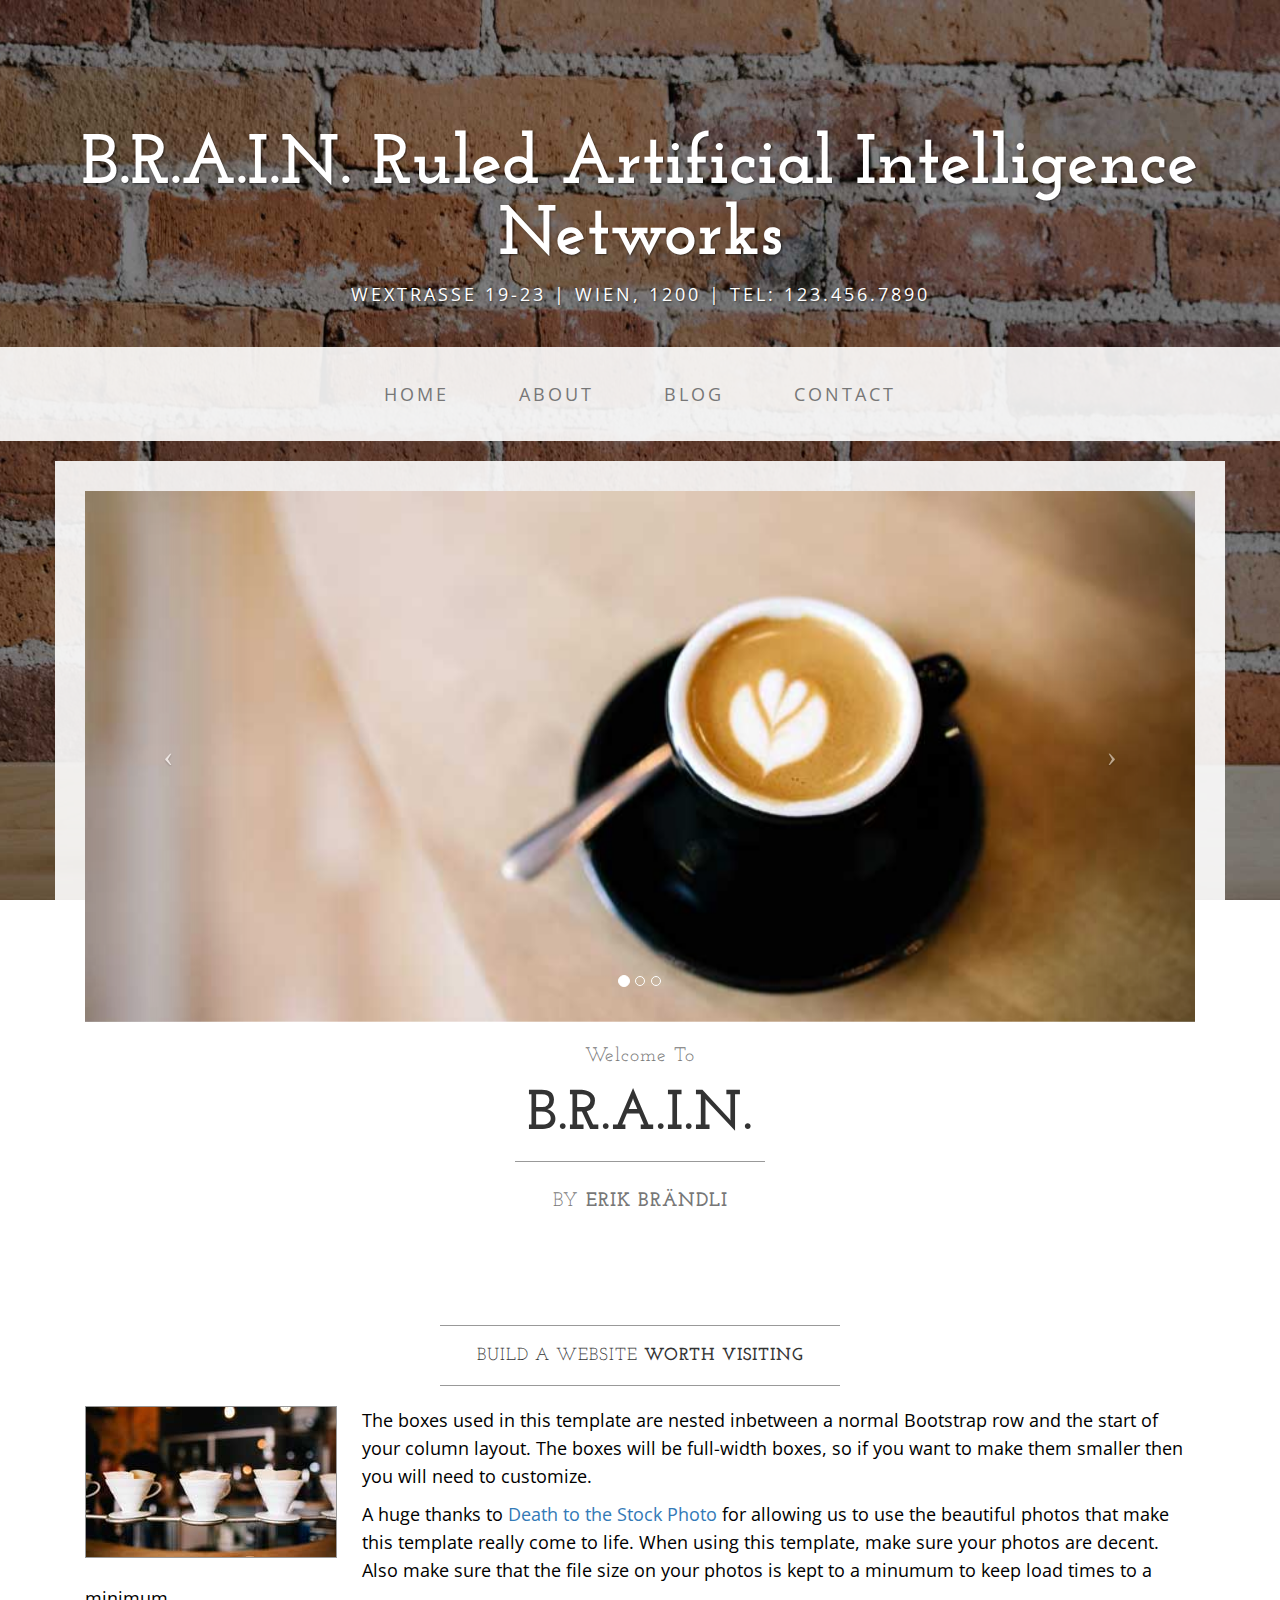
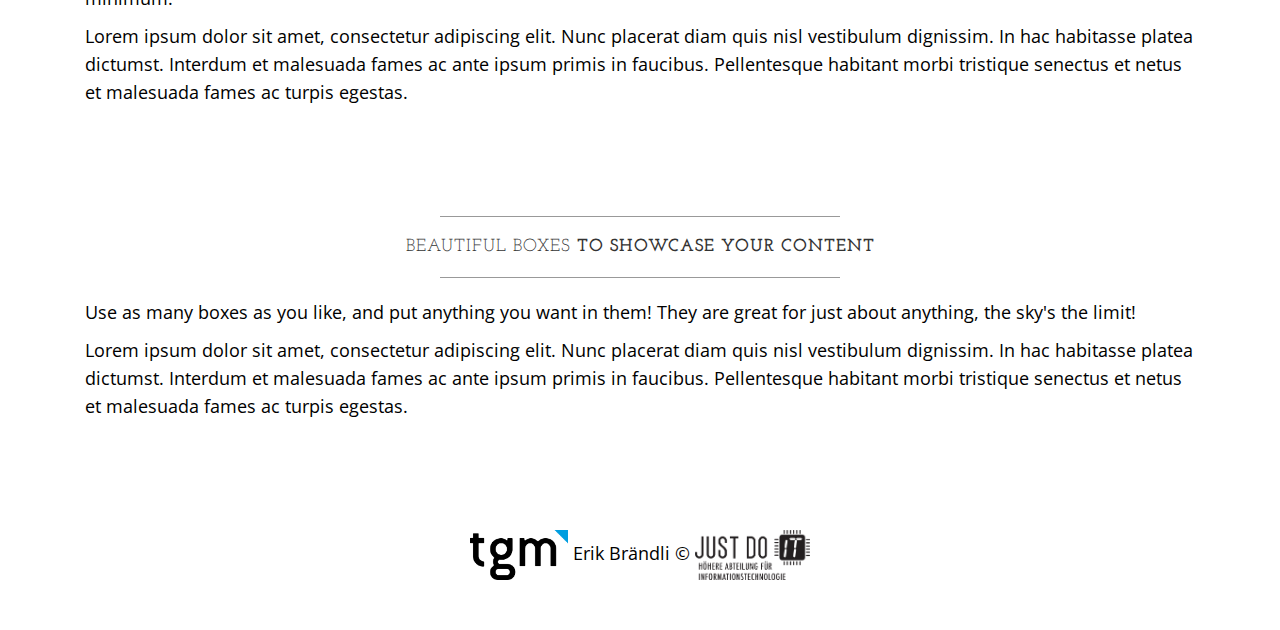
==== internal/index.html @ 15cf5ee0 "Added Tgm logos" ====
<!DOCTYPE html>
<html lang="en">

<head>

    <meta charset="utf-8">
    <meta http-equiv="X-UA-Compatible" content="IE=edge">
    <meta name="viewport" content="width=device-width, initial-scale=1">
    <meta name="description" content="">
    <meta name="author" content="">

    <title>B.R.A.I.N TGM</title>

    <!-- Bootstrap Core CSS -->
    <link href="css/bootstrap.min.css" rel="stylesheet">

    <!-- Custom CSS -->
    <link href="css/business-casual.css" rel="stylesheet">

    <!-- Fonts -->
    <link href="http://fonts.googleapis.com/css?family=Open+Sans:300italic,400italic,600italic,700italic,800italic,400,300,600,700,800" rel="stylesheet" type="text/css">
    <link href="http://fonts.googleapis.com/css?family=Josefin+Slab:100,300,400,600,700,100italic,300italic,400italic,600italic,700italic" rel="stylesheet" type="text/css">

    <!-- HTML5 Shim and Respond.js IE8 support of HTML5 elements and media queries -->
    <!-- WARNING: Respond.js doesn't work if you view the page via file:// -->
    <!--[if lt IE 9]>
    <script src="https://oss.maxcdn.com/libs/html5shiv/3.7.0/html5shiv.js"></script>
    <script src="https://oss.maxcdn.com/libs/respond.js/1.4.2/respond.min.js"></script>
    <![endif]-->

    <script>
        $(function(){
            $("#headerContent").load("header.html");
        });
    </script>

</head>

<body>

<div class="brand">B.R.A.I.N. Ruled Artificial Intelligence Networks</div>
<div class="address-bar">Wextrasse 19-23 | Wien, 1200 | Tel: 123.456.7890</div>

<!-- Navigation -->
<nav class="navbar navbar-default" role="navigation">

    <div id="headerContent"></div>
    <div class="container">
        <!-- Brand and toggle get grouped for better mobile display -->
        <div class="navbar-header">
            <button type="button" class="navbar-toggle" data-toggle="collapse" data-target="#bs-example-navbar-collapse-1">
                <span class="sr-only">Toggle navigation</span>
                <span class="icon-bar"></span>
                <span class="icon-bar"></span>
                <span class="icon-bar"></span>
            </button>
            <!-- navbar-brand is hidden on larger screens, but visible when the menu is collapsed -->
            <a class="navbar-brand" href="index.html">Business Casual</a>
        </div>
        <!-- Collect the nav links, forms, and other content for toggling -->
        <div class="collapse navbar-collapse" id="bs-example-navbar-collapse-1">
            <ul class="nav navbar-nav">
                <li>
                    <a href="index.html">Home</a>
                </li>
                <li>
                    <a href="about.html">About</a>
                </li>
                <li>
                    <a href="blog.html">Blog</a>
                </li>
                <li>
                    <a href="contact.html">Contact</a>
                </li>
            </ul>
        </div>
        <!-- /.navbar-collapse -->
    </div>
    <!-- /.container -->
</nav>

<div class="container">

    <div class="row">
        <div class="box">
            <div class="col-lg-12 text-center">
                <div id="carousel-example-generic" class="carousel slide">
                    <!-- Indicators -->
                    <ol class="carousel-indicators hidden-xs">
                        <li data-target="#carousel-example-generic" data-slide-to="0" class="active"></li>
                        <li data-target="#carousel-example-generic" data-slide-to="1"></li>
                        <li data-target="#carousel-example-generic" data-slide-to="2"></li>
                    </ol>

                    <!-- Wrapper for slides -->
                    <div class="carousel-inner">
                        <div class="item active">
                            <img class="img-responsive img-full" src="img/slide-1.jpg" alt="">
                        </div>
                        <div class="item">
                            <img class="img-responsive img-full" src="img/slide-2.jpg" alt="">
                        </div>
                        <div class="item">
                            <img class="img-responsive img-full" src="img/slide-3.jpg" alt="">
                        </div>
                    </div>

                    <!-- Controls -->
                    <a class="left carousel-control" href="#carousel-example-generic" data-slide="prev">
                        <span class="icon-prev"></span>
                    </a>
                    <a class="right carousel-control" href="#carousel-example-generic" data-slide="next">
                        <span class="icon-next"></span>
                    </a>
                </div>
                <h2 class="brand-before">
                    <small>Welcome to</small>
                </h2>
                <h1 class="brand-name">B.R.A.I.N.</h1>
                <hr class="tagline-divider">
                <h2>
                    <small>By
                        <strong>Erik Brändli</strong>
                    </small>
                </h2>
            </div>
        </div>
    </div>

    <div class="row">
        <div class="box">
            <div class="col-lg-12">
                <hr>
                <h2 class="intro-text text-center">Build a website
                    <strong>worth visiting</strong>
                </h2>
                <hr>
                <img class="img-responsive img-border img-left" src="img/intro-pic.jpg" alt="">
                <hr class="visible-xs">
                <p>The boxes used in this template are nested inbetween a normal Bootstrap row and the start of your column layout. The boxes will be full-width boxes, so if you want to make them smaller then you will need to customize.</p>
                <p>A huge thanks to <a href="http://join.deathtothestockphoto.com/" target="_blank">Death to the Stock Photo</a> for allowing us to use the beautiful photos that make this template really come to life. When using this template, make sure your photos are decent. Also make sure that the file size on your photos is kept to a minumum to keep load times to a minimum.</p>
                <p>Lorem ipsum dolor sit amet, consectetur adipiscing elit. Nunc placerat diam quis nisl vestibulum dignissim. In hac habitasse platea dictumst. Interdum et malesuada fames ac ante ipsum primis in faucibus. Pellentesque habitant morbi tristique senectus et netus et malesuada fames ac turpis egestas.</p>
            </div>
        </div>
    </div>

    <div class="row">
        <div class="box">
            <div class="col-lg-12">
                <hr>
                <h2 class="intro-text text-center">Beautiful boxes
                    <strong>to showcase your content</strong>
                </h2>
                <hr>
                <p>Use as many boxes as you like, and put anything you want in them! They are great for just about anything, the sky's the limit!</p>
                <p>Lorem ipsum dolor sit amet, consectetur adipiscing elit. Nunc placerat diam quis nisl vestibulum dignissim. In hac habitasse platea dictumst. Interdum et malesuada fames ac ante ipsum primis in faucibus. Pellentesque habitant morbi tristique senectus et netus et malesuada fames ac turpis egestas.</p>
            </div>
        </div>
    </div>

</div>
<!-- /.container -->

<footer>
    <div class="container">
        <div class="row">
            <div class="col-lg-12 text-center">
                <p> <img src="static/TGM_Logo_solo.png" height="50"> Erik Brändli &copy; <img src="static/it_logo.png" height="50"></p>
            </div>
        </div>
    </div>
</footer>

<!-- jQuery -->
<script src="js/jquery.js"></script>

<!-- Bootstrap Core JavaScript -->
<script src="js/bootstrap.min.js"></script>

<!-- Script to Activate the Carousel -->
<script>
    $('.carousel').carousel({
        interval: 5000 //changes the speed
    })
</script>

</body>

</html>
---- internal/css/business-casual.css ----
/*!
 * Start Bootstrap - Business Casual Bootstrap Theme (http://startbootstrap.com)
 * Code licensed under the Apache License v2.0.
 * For details, see http://www.apache.org/licenses/LICENSE-2.0.
 */

body {
    font-family: "Open Sans","Helvetica Neue",Helvetica,Arial,sans-serif;
    background: url('../img/bg.jpg') no-repeat center center fixed;
    -webkit-background-size: cover;
    -moz-background-size: cover;
    background-size: cover;
    -o-background-size: cover;
    padding-top: 100px;
}

h1,
h2,
h3,
h4,
h5,
h6 {
    text-transform: uppercase;
    font-family: "Josefin Slab","Helvetica Neue",Helvetica,Arial,sans-serif;
    font-weight: 700;
    letter-spacing: 1px;
}

p {
    font-size: 1.25em;
    line-height: 1.6;
    color: #000;
}

hr {
    max-width: 400px;
    border-color: #999999;
}

.brand,
.address-bar {
    display: none;
}

.navbar-brand {
    text-transform: uppercase;
    font-weight: 900;
    letter-spacing: 2px;
}

.navbar-nav {
    text-transform: uppercase;
    font-weight: 400;
    letter-spacing: 3px;
}

.img-full {
    min-width: 100%;
}

.brand-before,
.brand-name {
    text-transform: capitalize;
}

.brand-before {
    margin: 15px 0;
}

.brand-name {
    margin: 0;
    font-size: 4em;
}

.tagline-divider {
    margin: 15px auto 3px;
    max-width: 250px;
    border-color: #999999;
}

.box {
    margin-bottom: 20px;
    padding: 30px 15px;
    background: #fff;
    background: rgba(255,255,255,0.9);
}

.intro-text {
    text-transform: uppercase;
    font-size: 1.25em;
    font-weight: 400;
    letter-spacing: 1px;
}

.img-border {
    float: none;
    margin: 0 auto 0;
    border: #999999 solid 1px;
}

.img-left {
    float: none;
    margin: 0 auto 0;
}

footer {
    background: #fff;
    background: rgba(255,255,255,0.9);
}

footer p {
    margin: 0;
    padding: 50px 0;
}

@media screen and (min-width:768px) {
    .brand {
        display: inherit;
        margin: 0;
        padding: 30px 0 10px;
        text-align: center;
        text-shadow: 1px 1px 2px rgba(0,0,0,0.5);
        font-family: "Josefin Slab","Helvetica Neue",Helvetica,Arial,sans-serif;
        font-size: 5em;
        font-weight: 700;
        line-height: normal;
        color: #fff;
    }

    .top-divider {
        margin-top: 0;
    }

    .img-left {
        float: left;
        margin-right: 25px;
    }

    .address-bar {
        display: inherit;
        margin: 0;
        padding: 0 0 40px;
        text-align: center;
        text-shadow: 1px 1px 2px rgba(0,0,0,0.5);
        text-transform: uppercase;
        font-size: 1.25em;
        font-weight: 400;
        letter-spacing: 3px;
        color: #fff;
    }

    .navbar {
        border-radius: 0;
    }

    .navbar-header {
        display: none;
    }

    .navbar {
        min-height: 0;
    }

    .navbar-default {
        border: none;
        background: #fff;
        background: rgba(255,255,255,0.9);
    }

    .nav>li>a {
        padding: 35px;
    }

    .navbar-nav>li>a {
        line-height: normal;
    }

    .navbar-nav {
        display: table;
        float: none;
        margin: 0 auto;
        table-layout: fixed;
        font-size: 1.25em;
    }
}
/*
.teampic {
    height: 450px;
    width: 750px;
}
*/
@media screen and (min-width:1200px) {
    .box:after {
        content: '';
        display: table;
        clear: both;
    }
}
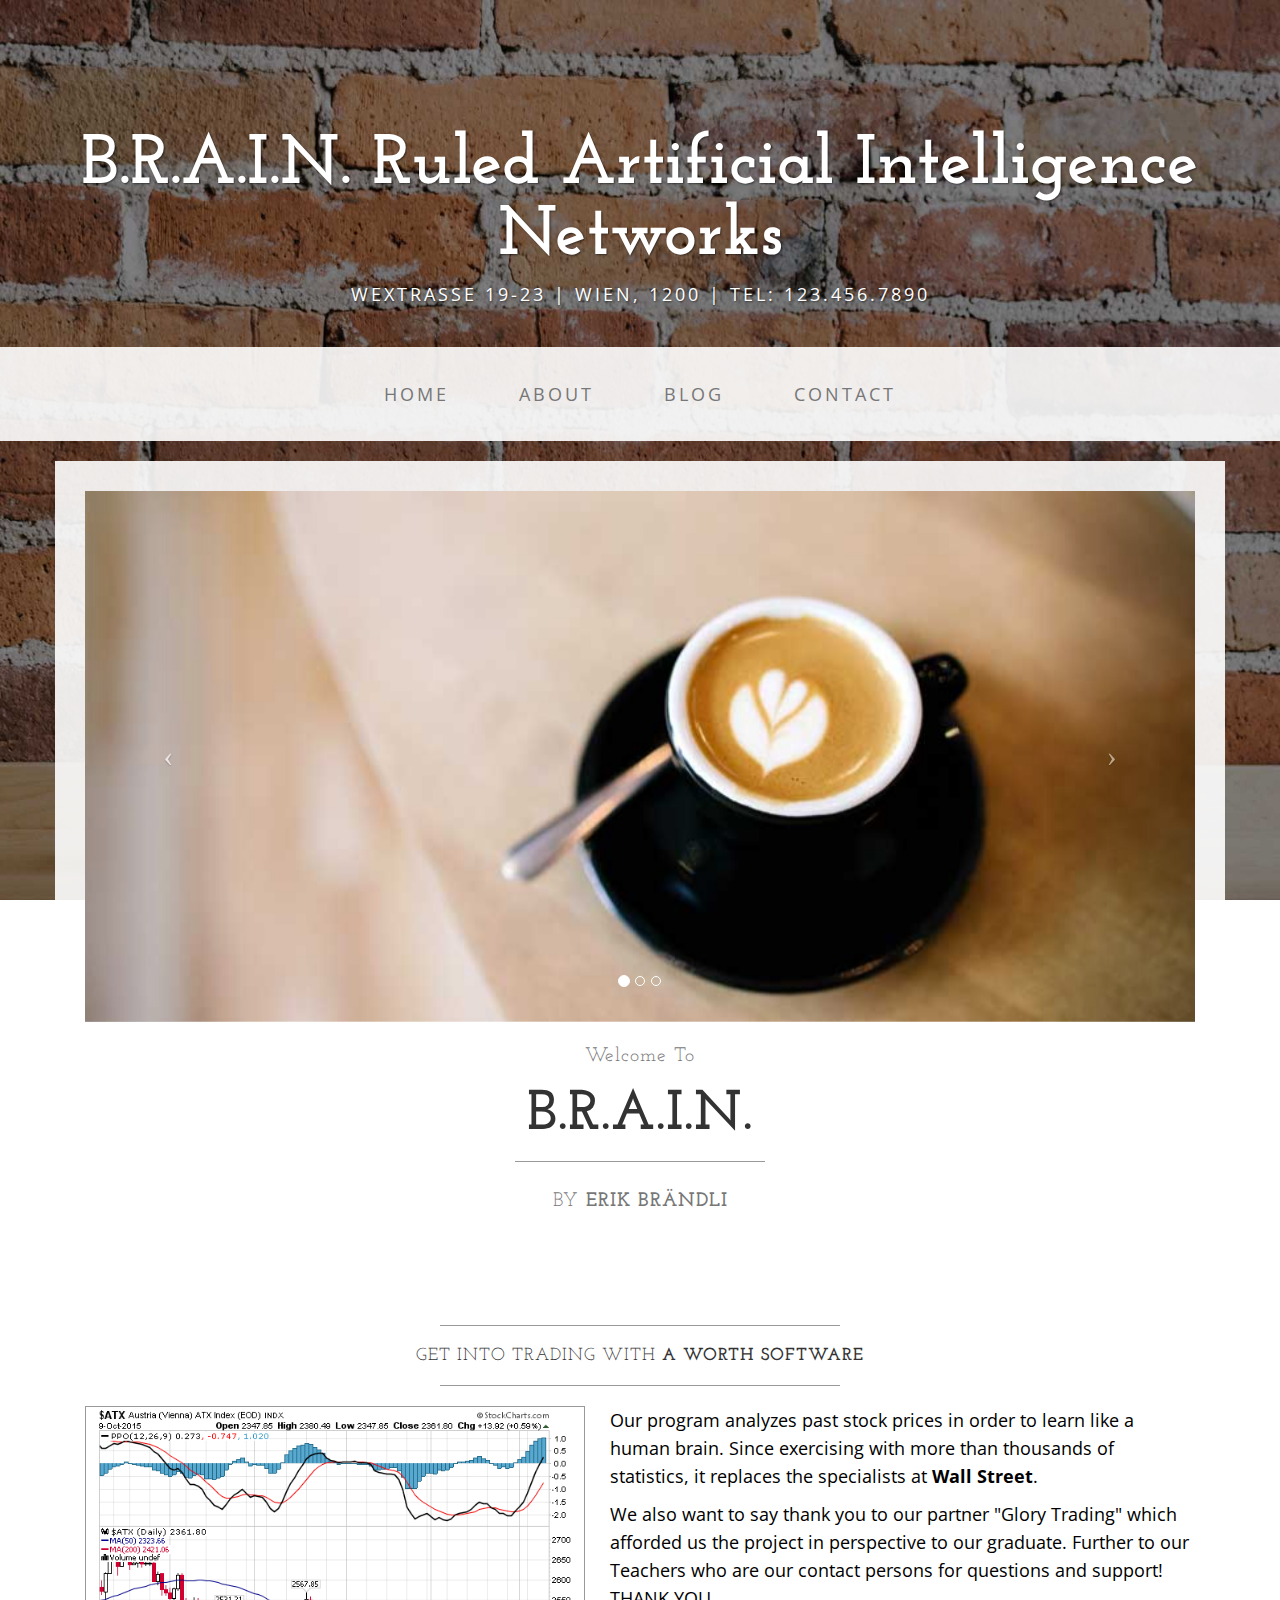
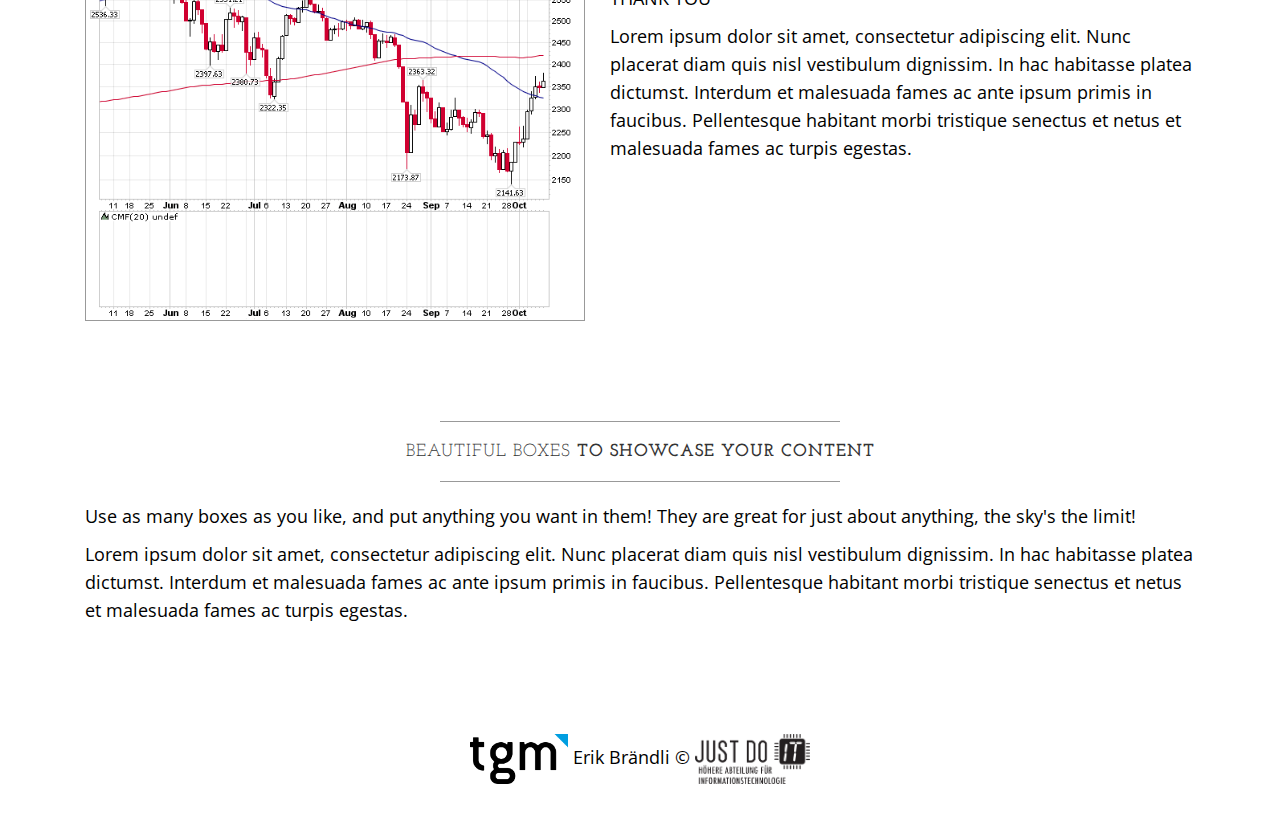
==== commit f76c8925: "Added some text and graphs on index.html" ====
--- a/internal/index.html
+++ b/internal/index.html
@@ -55,7 +55,7 @@
                 <span class="icon-bar"></span>
             </button>
             <!-- navbar-brand is hidden on larger screens, but visible when the menu is collapsed -->
-            <a class="navbar-brand" href="index.html">Business Casual</a>
+            <a class="navbar-brand" href="index.html">B.R.A.I.N.</a>
         </div>
         <!-- Collect the nav links, forms, and other content for toggling -->
         <div class="collapse navbar-collapse" id="bs-example-navbar-collapse-1">
@@ -131,14 +131,14 @@
         <div class="box">
             <div class="col-lg-12">
                 <hr>
-                <h2 class="intro-text text-center">Build a website
-                    <strong>worth visiting</strong>
+                <h2 class="intro-text text-center">Get into Trading with
+                    <strong>a worth software</strong>
                 </h2>
                 <hr>
-                <img class="img-responsive img-border img-left" src="img/intro-pic.jpg" alt="">
+                <img class="img-responsive img-border img-left" width="45%" src="img/stockcharts.png" alt="">
                 <hr class="visible-xs">
-                <p>The boxes used in this template are nested inbetween a normal Bootstrap row and the start of your column layout. The boxes will be full-width boxes, so if you want to make them smaller then you will need to customize.</p>
-                <p>A huge thanks to <a href="http://join.deathtothestockphoto.com/" target="_blank">Death to the Stock Photo</a> for allowing us to use the beautiful photos that make this template really come to life. When using this template, make sure your photos are decent. Also make sure that the file size on your photos is kept to a minumum to keep load times to a minimum.</p>
+                <p>Our program analyzes past stock prices in order to learn like a human brain. Since exercising with more than thousands of statistics, it replaces the specialists at <b>Wall Street</b>.</p>
+                <p>We also want to say thank you to our partner "Glory Trading" which afforded us the project in perspective to our graduate. Further to our Teachers who are our contact persons for questions and support!<br />THANK YOU</p>
                 <p>Lorem ipsum dolor sit amet, consectetur adipiscing elit. Nunc placerat diam quis nisl vestibulum dignissim. In hac habitasse platea dictumst. Interdum et malesuada fames ac ante ipsum primis in faucibus. Pellentesque habitant morbi tristique senectus et netus et malesuada fames ac turpis egestas.</p>
             </div>
         </div>
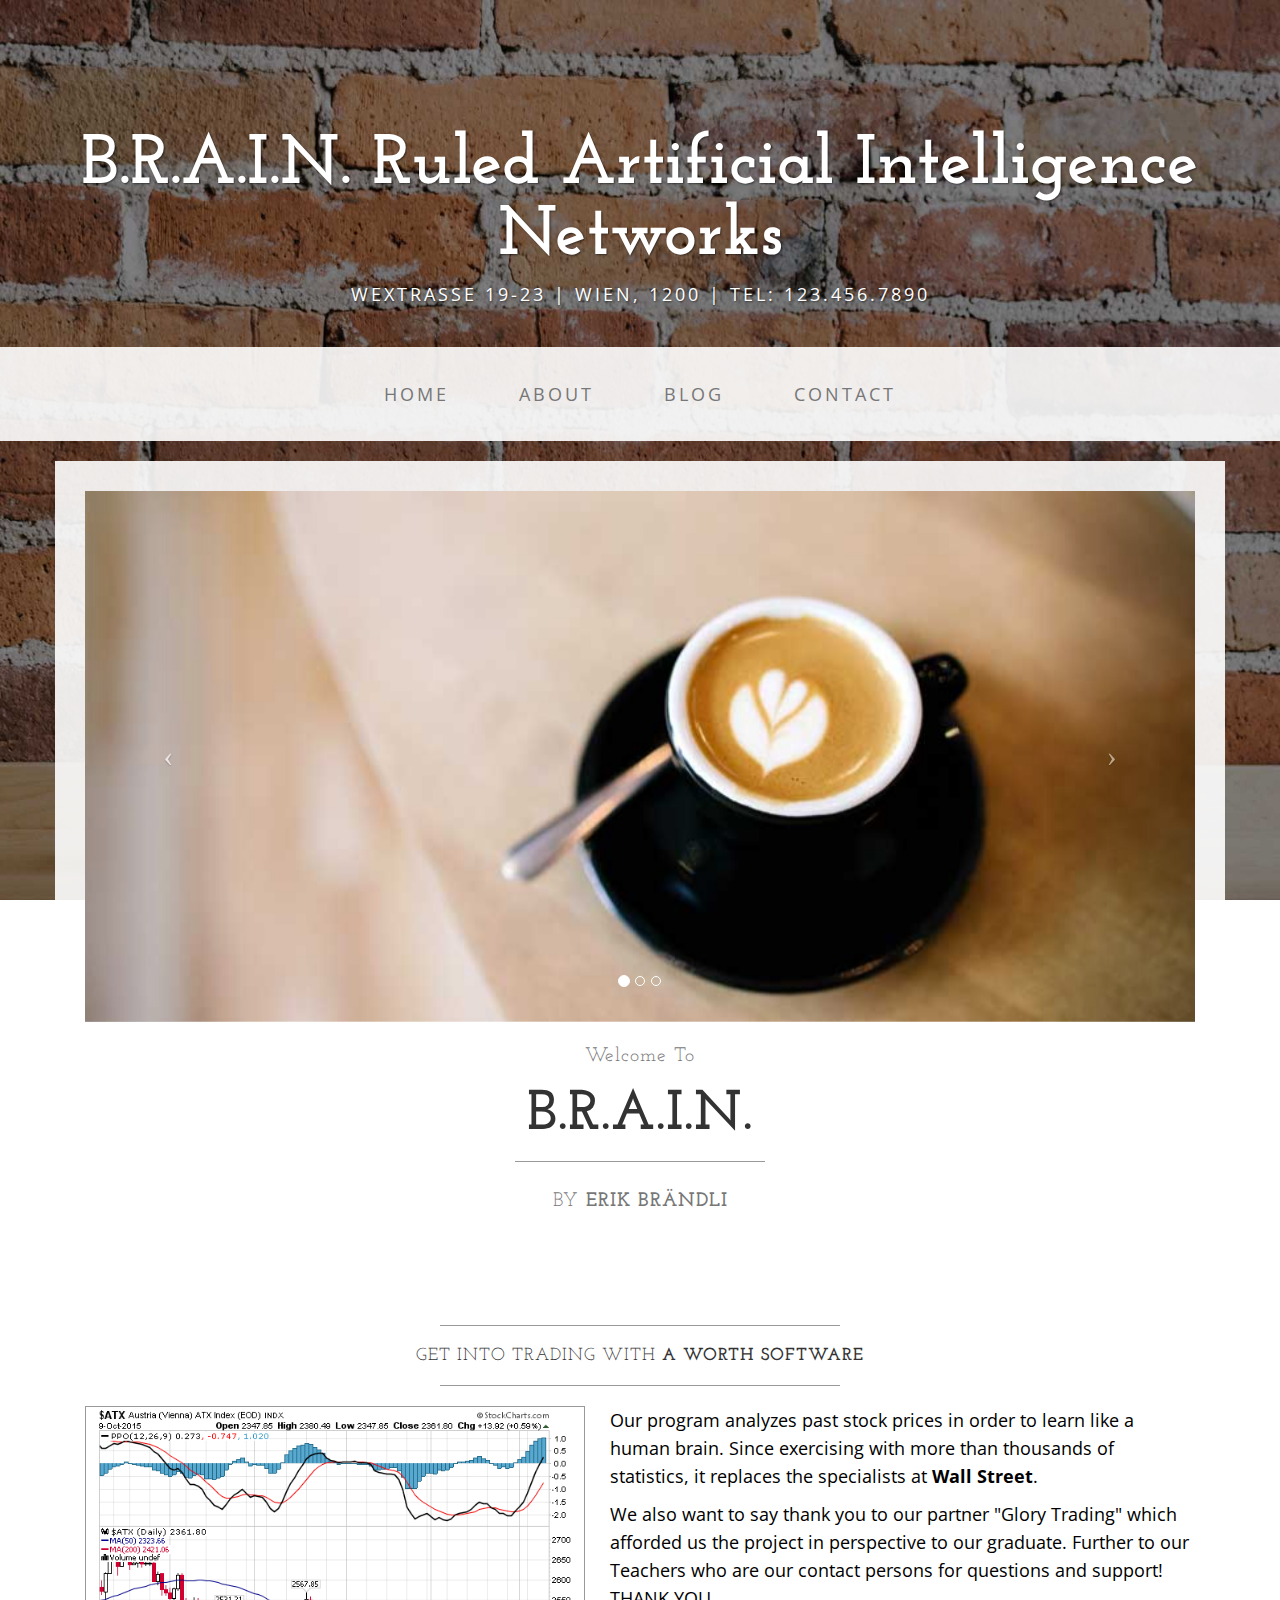
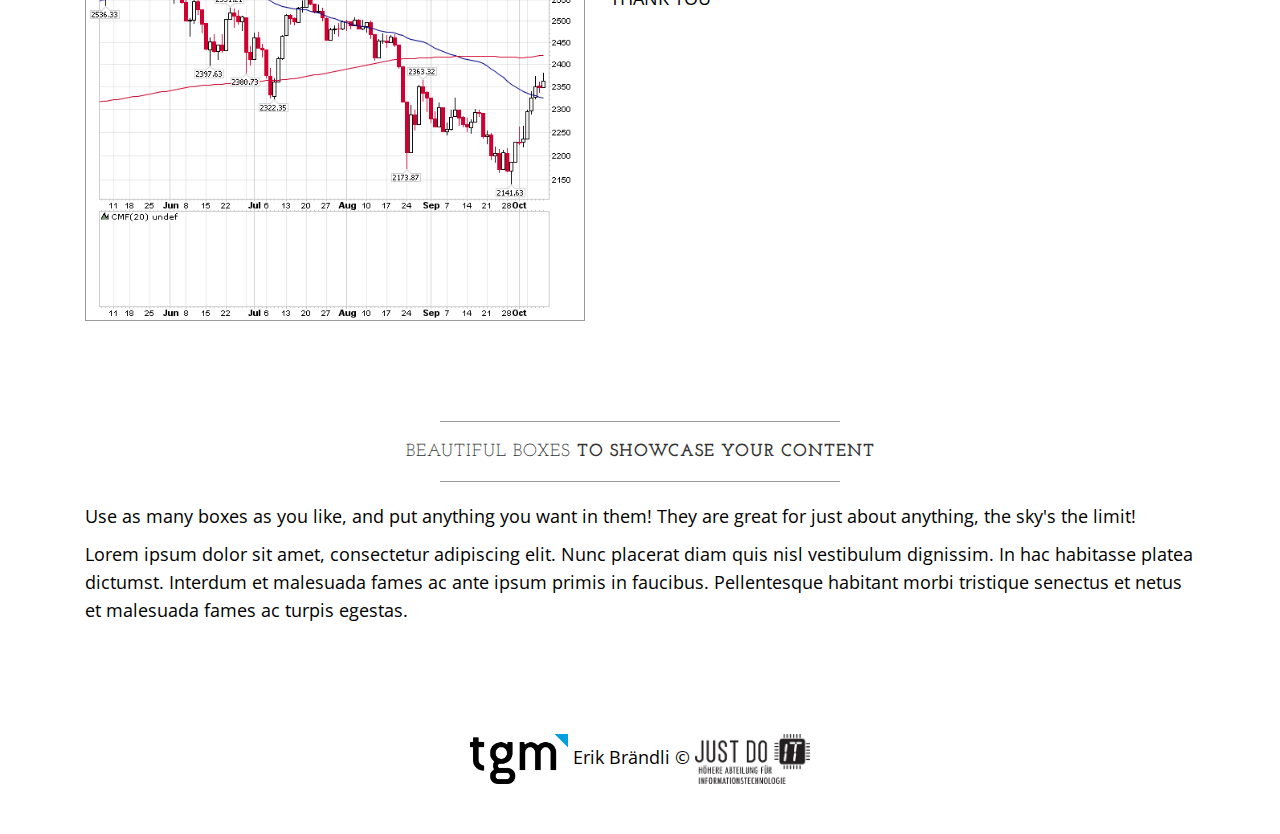
==== commit 08aea3ca: "Updated text" ====
--- a/internal/index.html
+++ b/internal/index.html
@@ -12,6 +12,7 @@
     <title>B.R.A.I.N TGM</title>
 
     <!-- Bootstrap Core CSS -->
+    <link rel="stylesheet" href="https://maxcdn.bootstrapcdn.com/font-awesome/4.4.0/css/font-awesome.min.css">
     <link href="css/bootstrap.min.css" rel="stylesheet">
 
     <!-- Custom CSS -->
@@ -139,7 +140,7 @@
                 <hr class="visible-xs">
                 <p>Our program analyzes past stock prices in order to learn like a human brain. Since exercising with more than thousands of statistics, it replaces the specialists at <b>Wall Street</b>.</p>
                 <p>We also want to say thank you to our partner "Glory Trading" which afforded us the project in perspective to our graduate. Further to our Teachers who are our contact persons for questions and support!<br />THANK YOU</p>
-                <p>Lorem ipsum dolor sit amet, consectetur adipiscing elit. Nunc placerat diam quis nisl vestibulum dignissim. In hac habitasse platea dictumst. Interdum et malesuada fames ac ante ipsum primis in faucibus. Pellentesque habitant morbi tristique senectus et netus et malesuada fames ac turpis egestas.</p>
+               <p></p>
             </div>
         </div>
     </div>
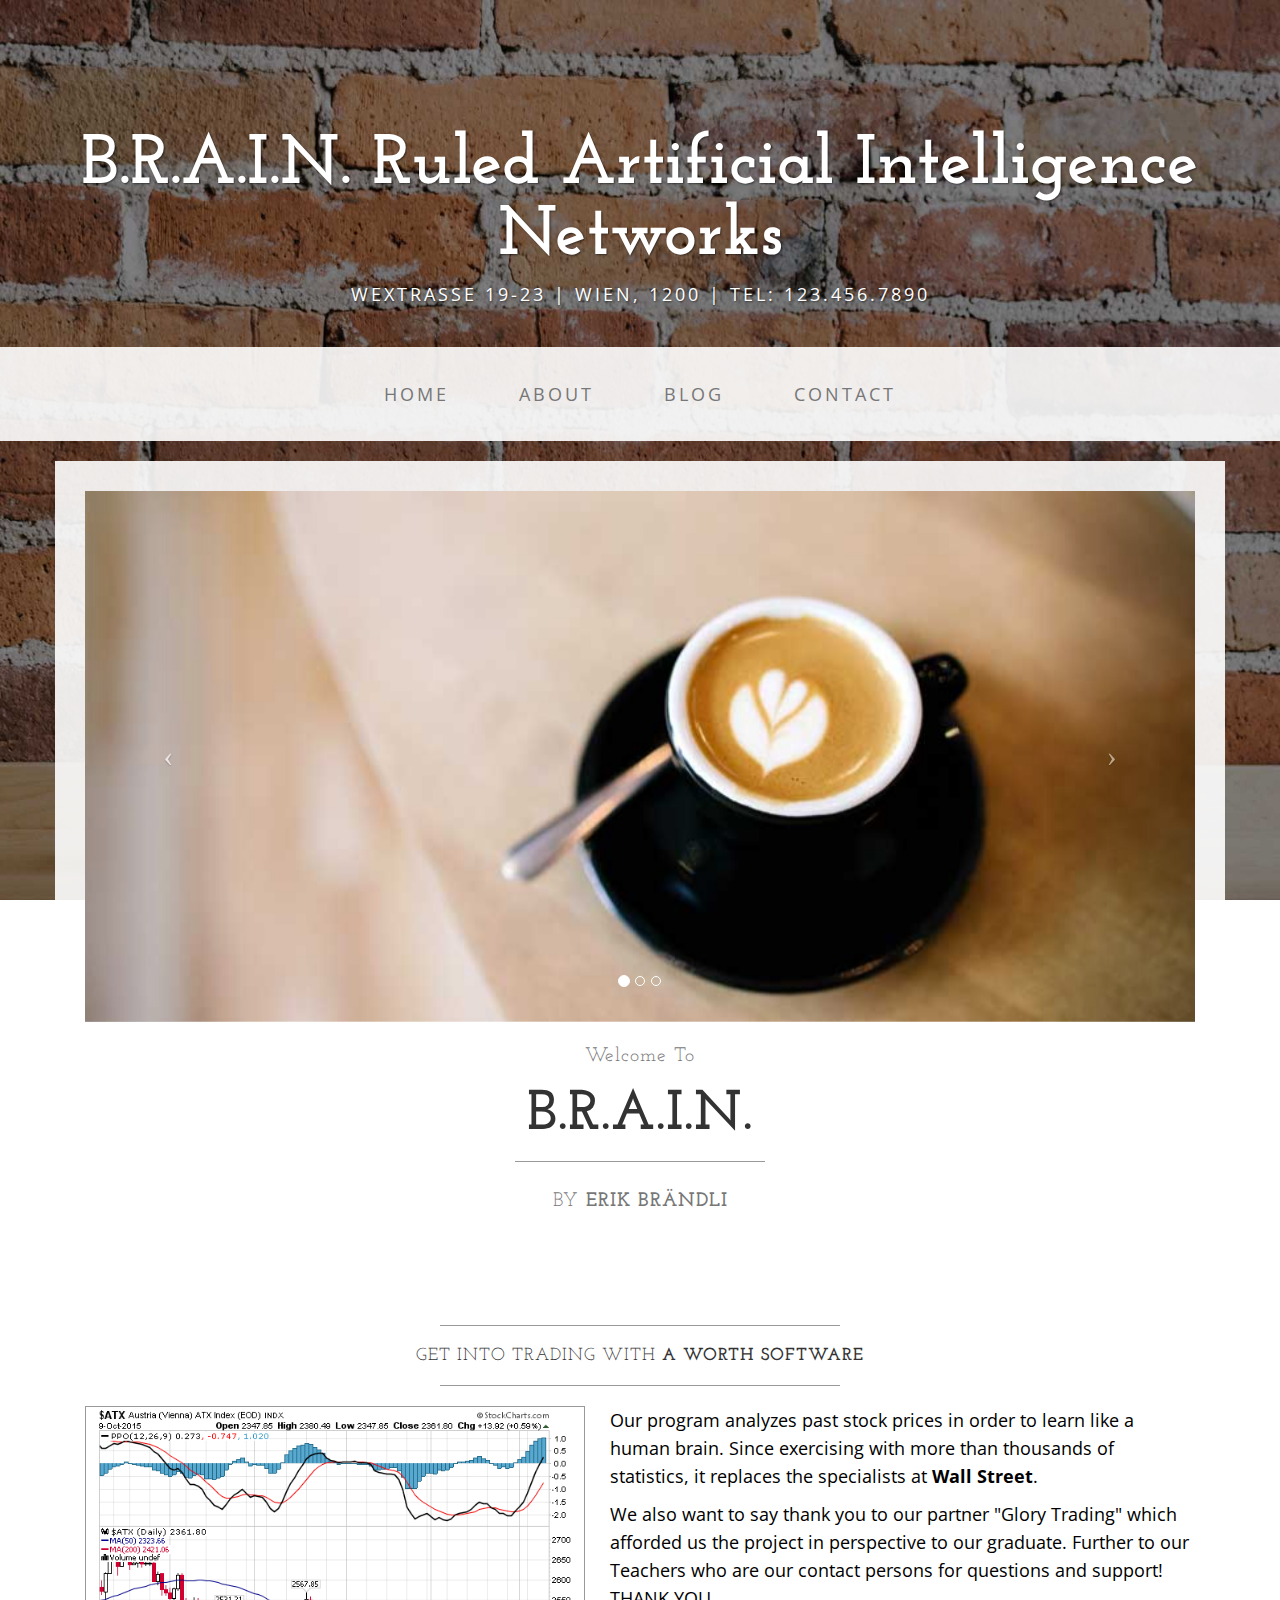
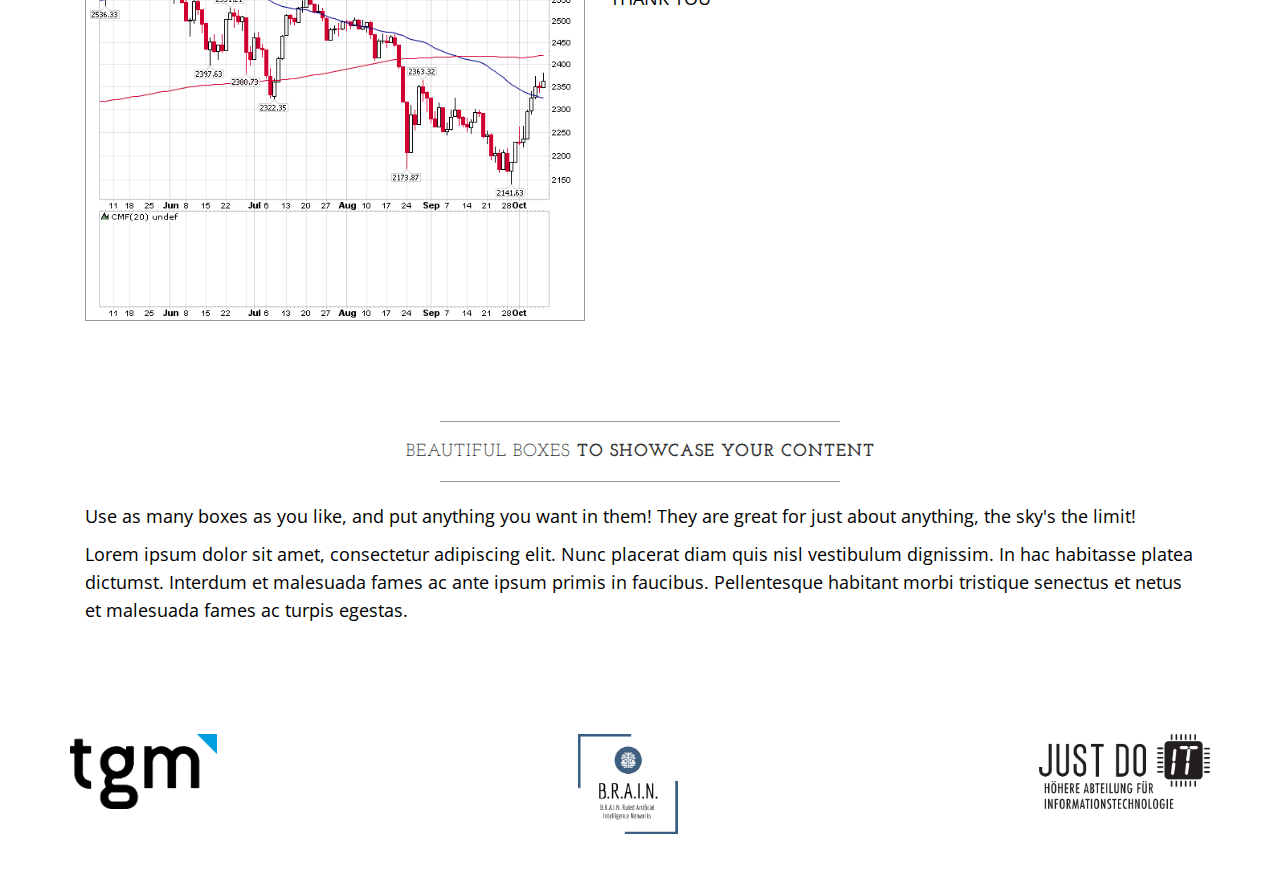
==== commit cf9f035b: "logos" ====
--- a/internal/index.html
+++ b/internal/index.html
@@ -166,7 +166,7 @@
     <div class="container">
         <div class="row">
             <div class="col-lg-12 text-center">
-                <p> <img src="static/TGM_Logo_solo.png" height="50"> Erik Brändli &copy; <img src="static/it_logo.png" height="50"></p>
+                <p> <img src="static/TGM_Logo_solo.png" align="left" height="75"> <img src="static/BRAIN_LOGO.PNG" height="100"/> <img src="static/it_logo.png" height="75" align="right"></p>
             </div>
         </div>
     </div>
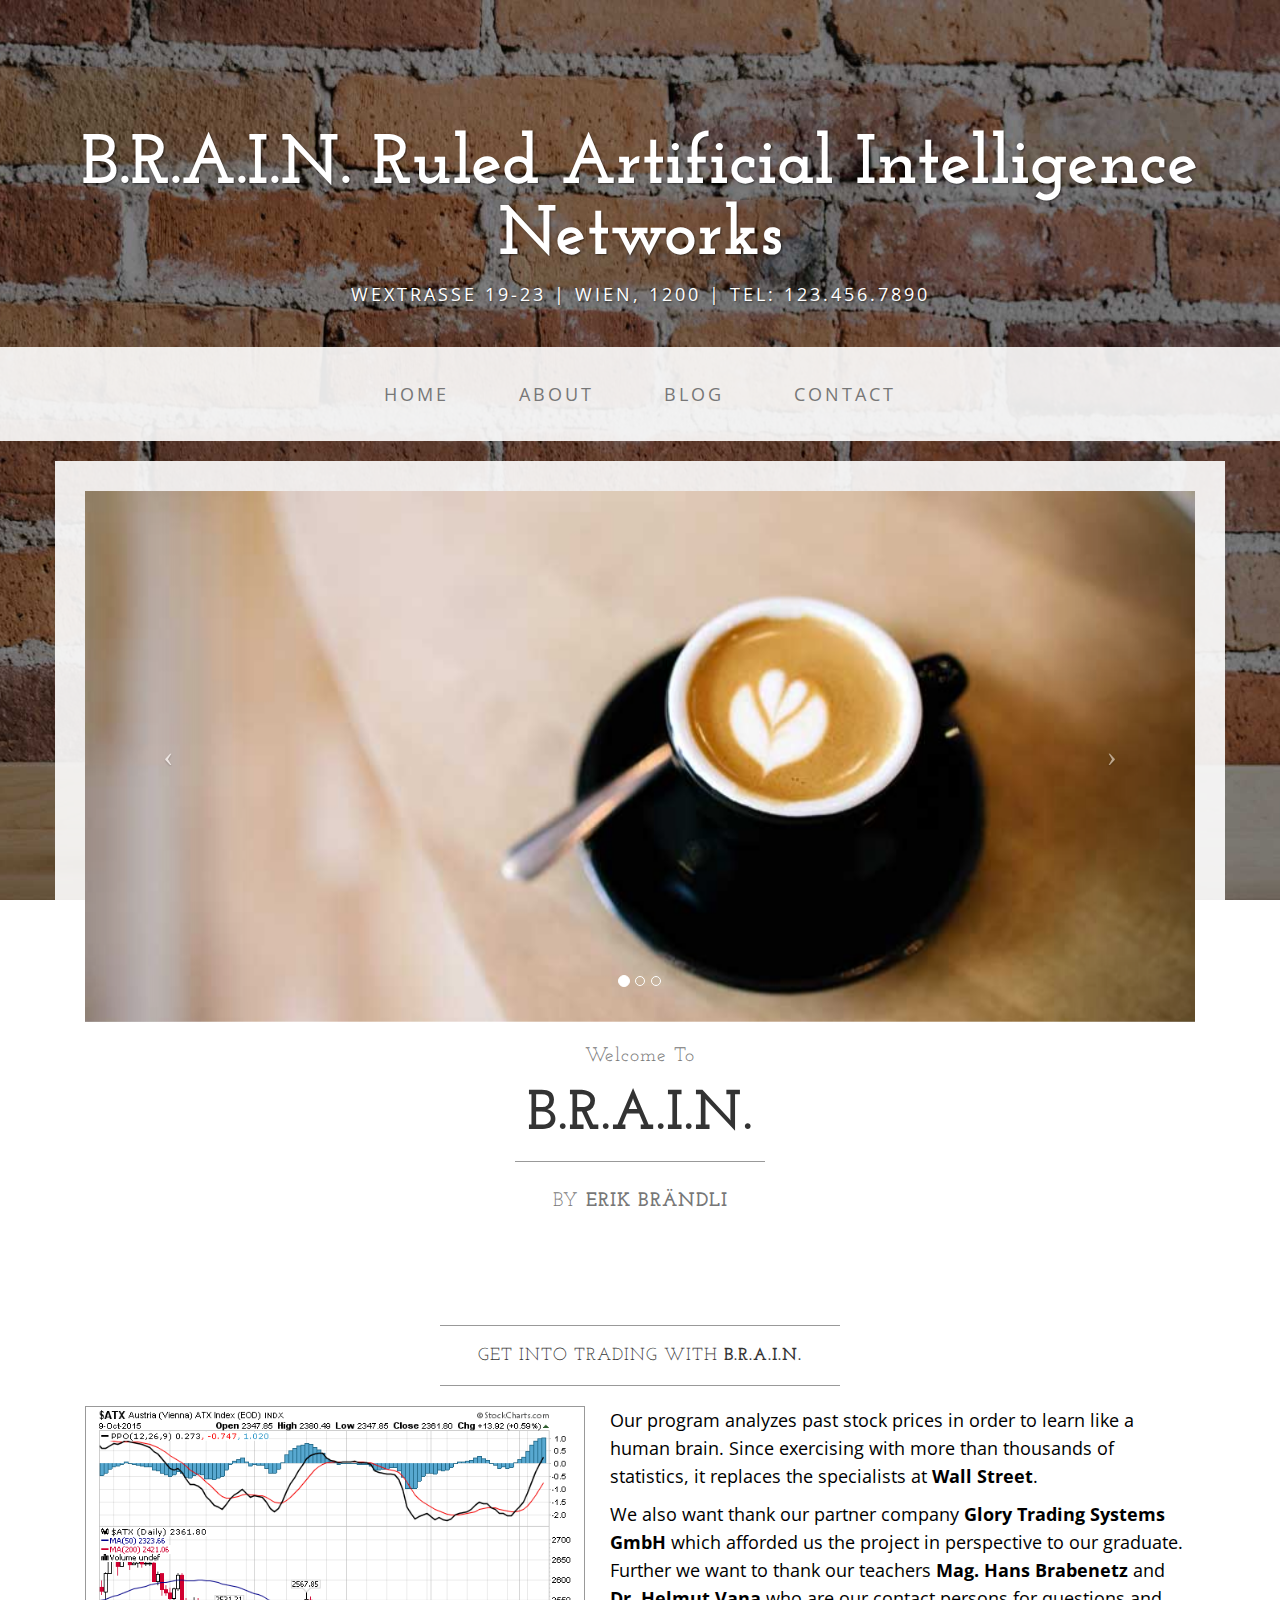
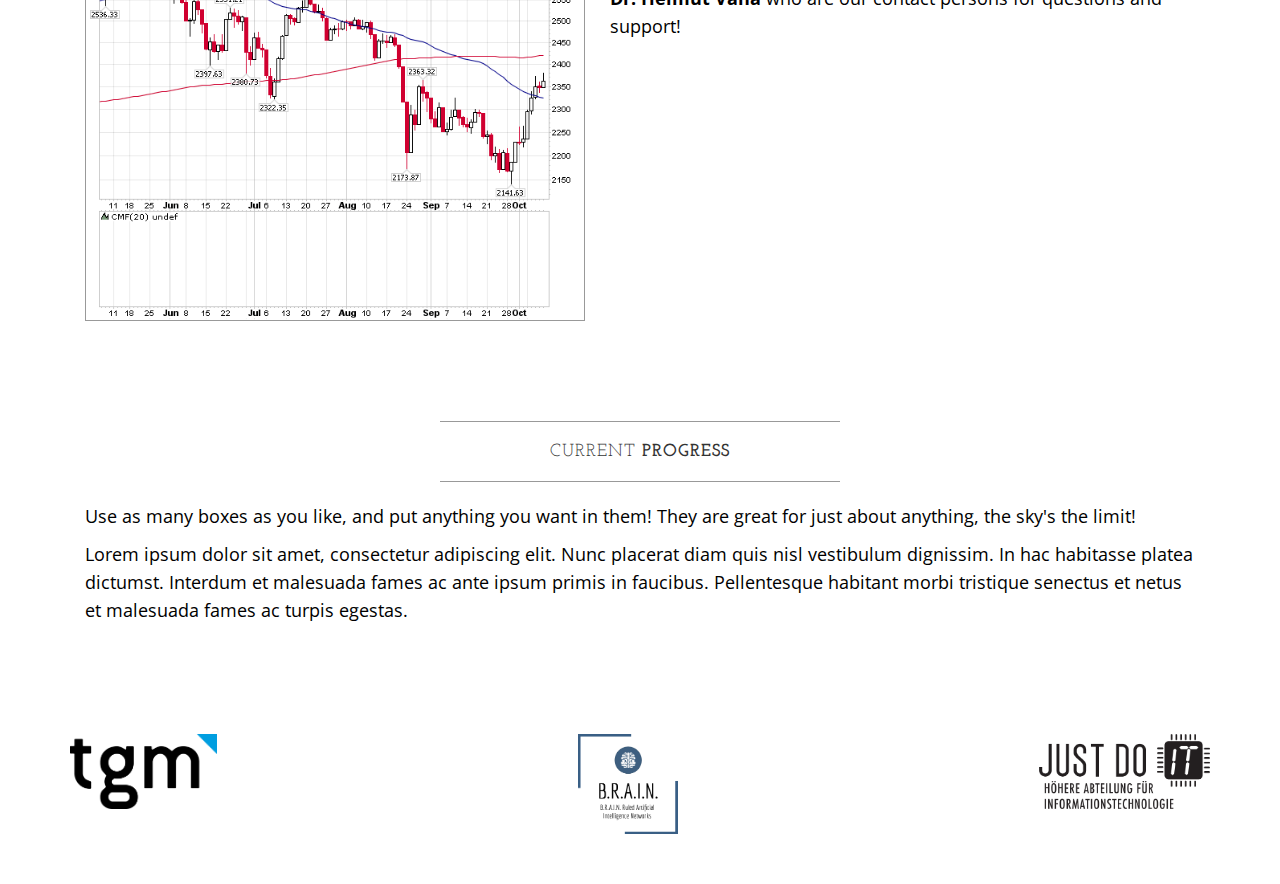
==== commit 919dadf8: "some updates" ====
--- a/internal/index.html
+++ b/internal/index.html
@@ -133,13 +133,13 @@
             <div class="col-lg-12">
                 <hr>
                 <h2 class="intro-text text-center">Get into Trading with
-                    <strong>a worth software</strong>
+                    <strong>B.R.A.I.N.</strong>
                 </h2>
                 <hr>
                 <img class="img-responsive img-border img-left" width="45%" src="img/stockcharts.png" alt="">
                 <hr class="visible-xs">
                 <p>Our program analyzes past stock prices in order to learn like a human brain. Since exercising with more than thousands of statistics, it replaces the specialists at <b>Wall Street</b>.</p>
-                <p>We also want to say thank you to our partner "Glory Trading" which afforded us the project in perspective to our graduate. Further to our Teachers who are our contact persons for questions and support!<br />THANK YOU</p>
+                <p>We also want thank our partner company <b>Glory Trading Systems GmbH</b> which afforded us the project in perspective to our graduate. Further we want to thank our teachers <b>Mag. Hans Brabenetz</b> and <b>Dr. Helmut Vana</b> who are our contact persons for questions and support!</p>
                <p></p>
             </div>
         </div>
@@ -149,8 +149,8 @@
         <div class="box">
             <div class="col-lg-12">
                 <hr>
-                <h2 class="intro-text text-center">Beautiful boxes
-                    <strong>to showcase your content</strong>
+                <h2 class="intro-text text-center">Current
+                    <strong>progress</strong>
                 </h2>
                 <hr>
                 <p>Use as many boxes as you like, and put anything you want in them! They are great for just about anything, the sky's the limit!</p>
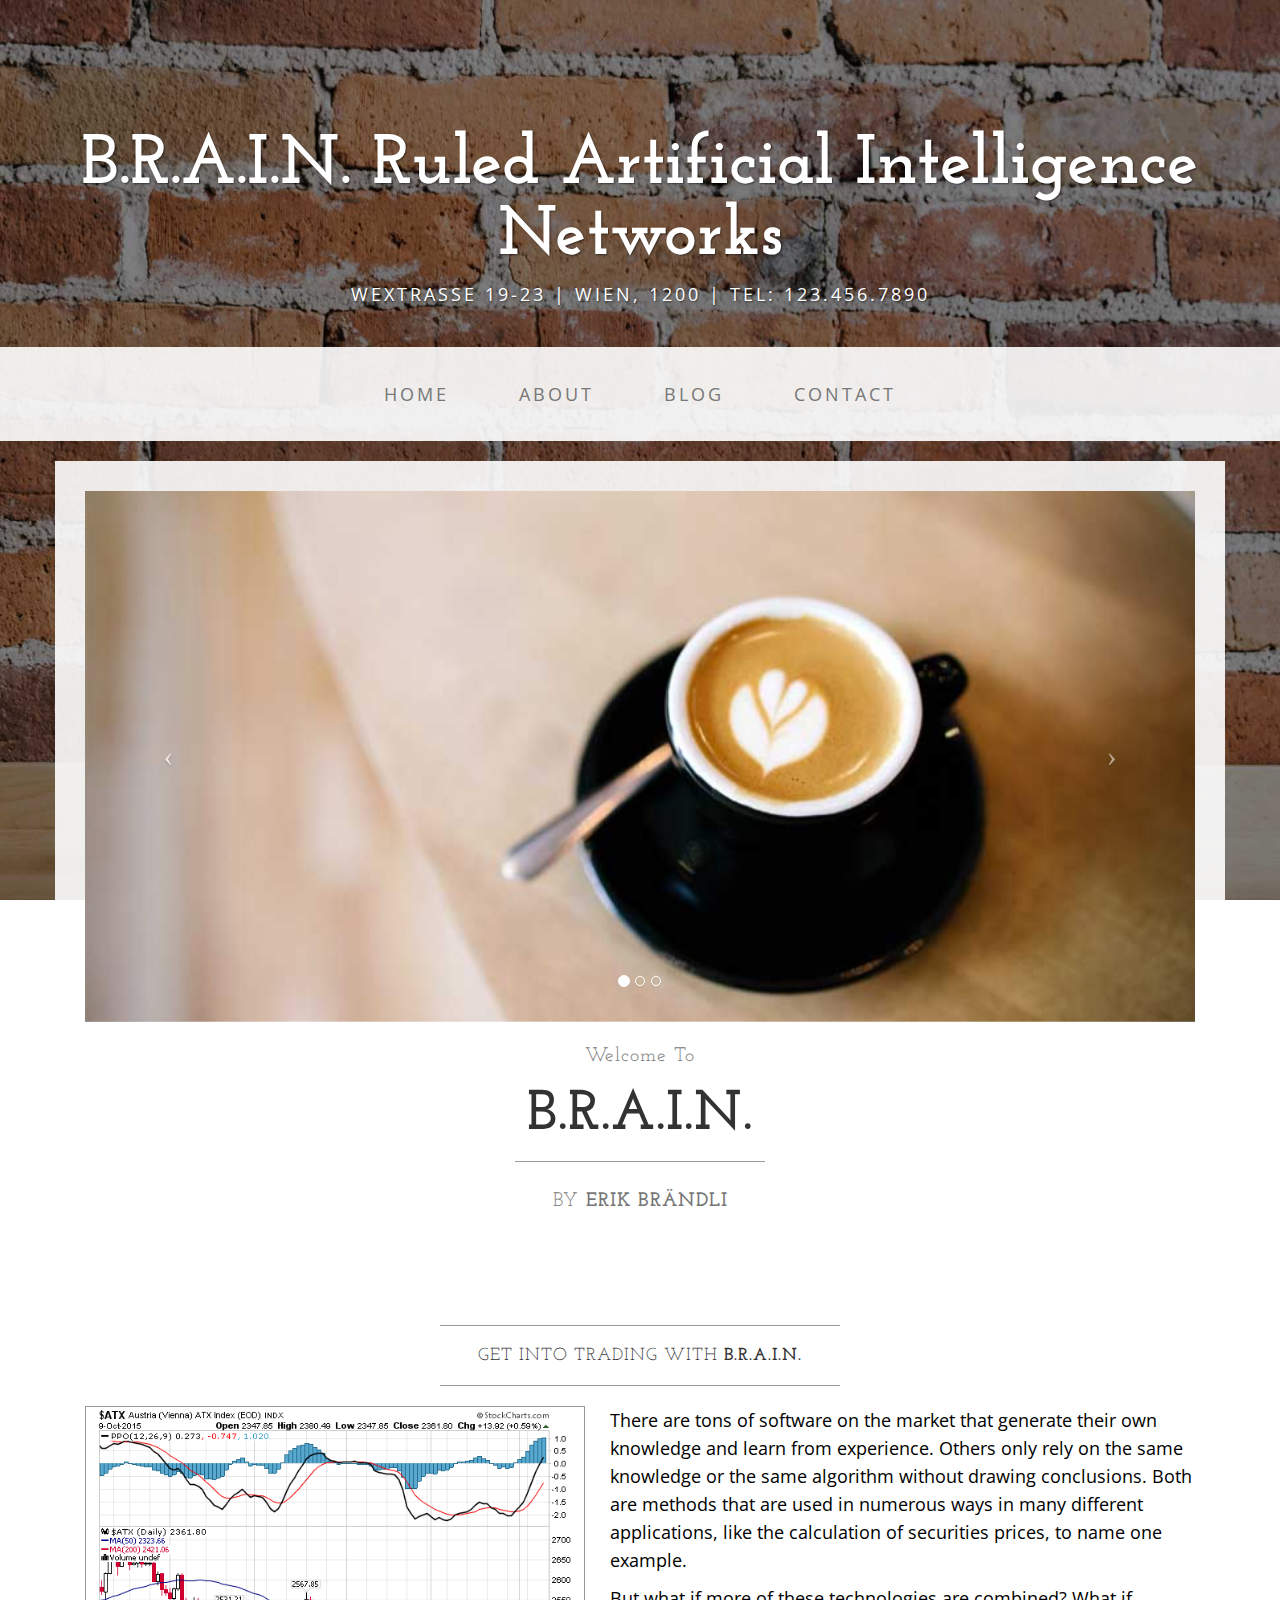
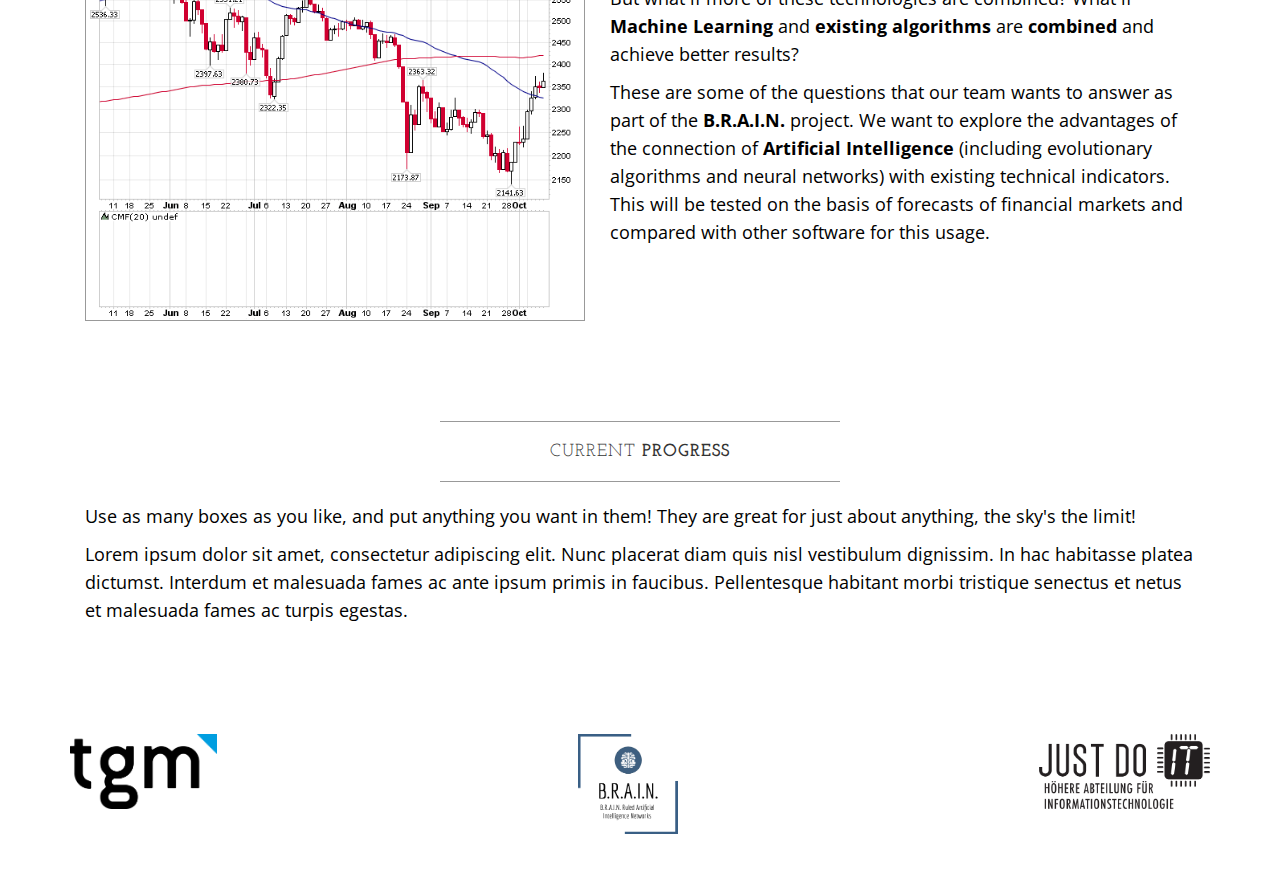
==== commit 3a54b9ef: "updated website" ====
--- a/internal/index.html
+++ b/internal/index.html
@@ -138,9 +138,14 @@
                 <hr>
                 <img class="img-responsive img-border img-left" width="45%" src="img/stockcharts.png" alt="">
                 <hr class="visible-xs">
-                <p>Our program analyzes past stock prices in order to learn like a human brain. Since exercising with more than thousands of statistics, it replaces the specialists at <b>Wall Street</b>.</p>
-                <p>We also want thank our partner company <b>Glory Trading Systems GmbH</b> which afforded us the project in perspective to our graduate. Further we want to thank our teachers <b>Mag. Hans Brabenetz</b> and <b>Dr. Helmut Vana</b> who are our contact persons for questions and support!</p>
-               <p></p>
+                <p>There are tons of software on the market that generate their own knowledge and learn from experience. Others only rely on the same knowledge or the same algorithm without drawing conclusions. Both are methods that are used in numerous ways in many different applications, like the calculation of securities prices, to name one example.
+				</p>
+				<p>
+				 But what if more of these technologies are combined? What if <b>Machine Learning</b> and <b>existing algorithms</b> are <b>combined</b> and achieve better results?
+				</p>
+				<p>
+				These are some of the questions that our team wants to answer as part of the <b>B.R.A.I.N.</b> project. We want to explore the advantages of the connection of <b>Artificial Intelligence</b> (including evolutionary algorithms and neural networks) with existing technical indicators. This will be tested on the basis of forecasts of financial markets and compared with other software for this usage.
+				</p>
             </div>
         </div>
     </div>
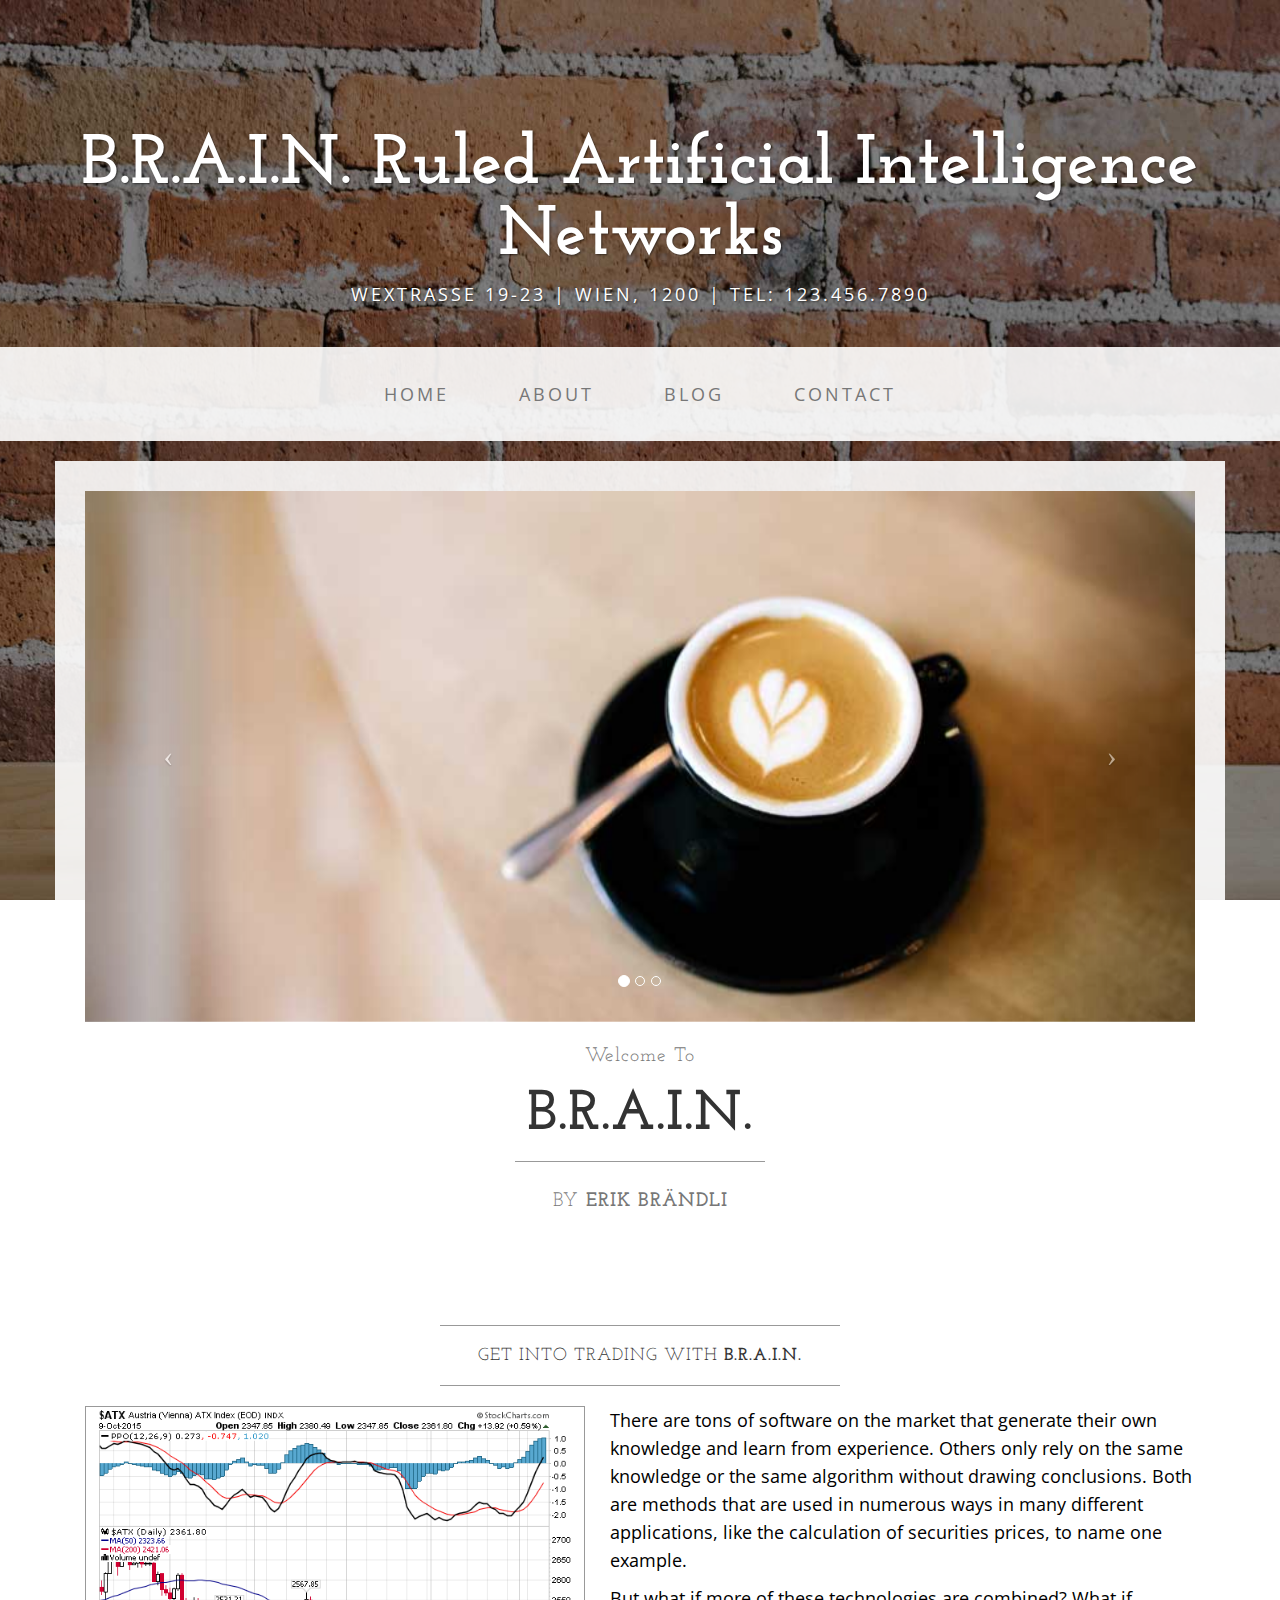
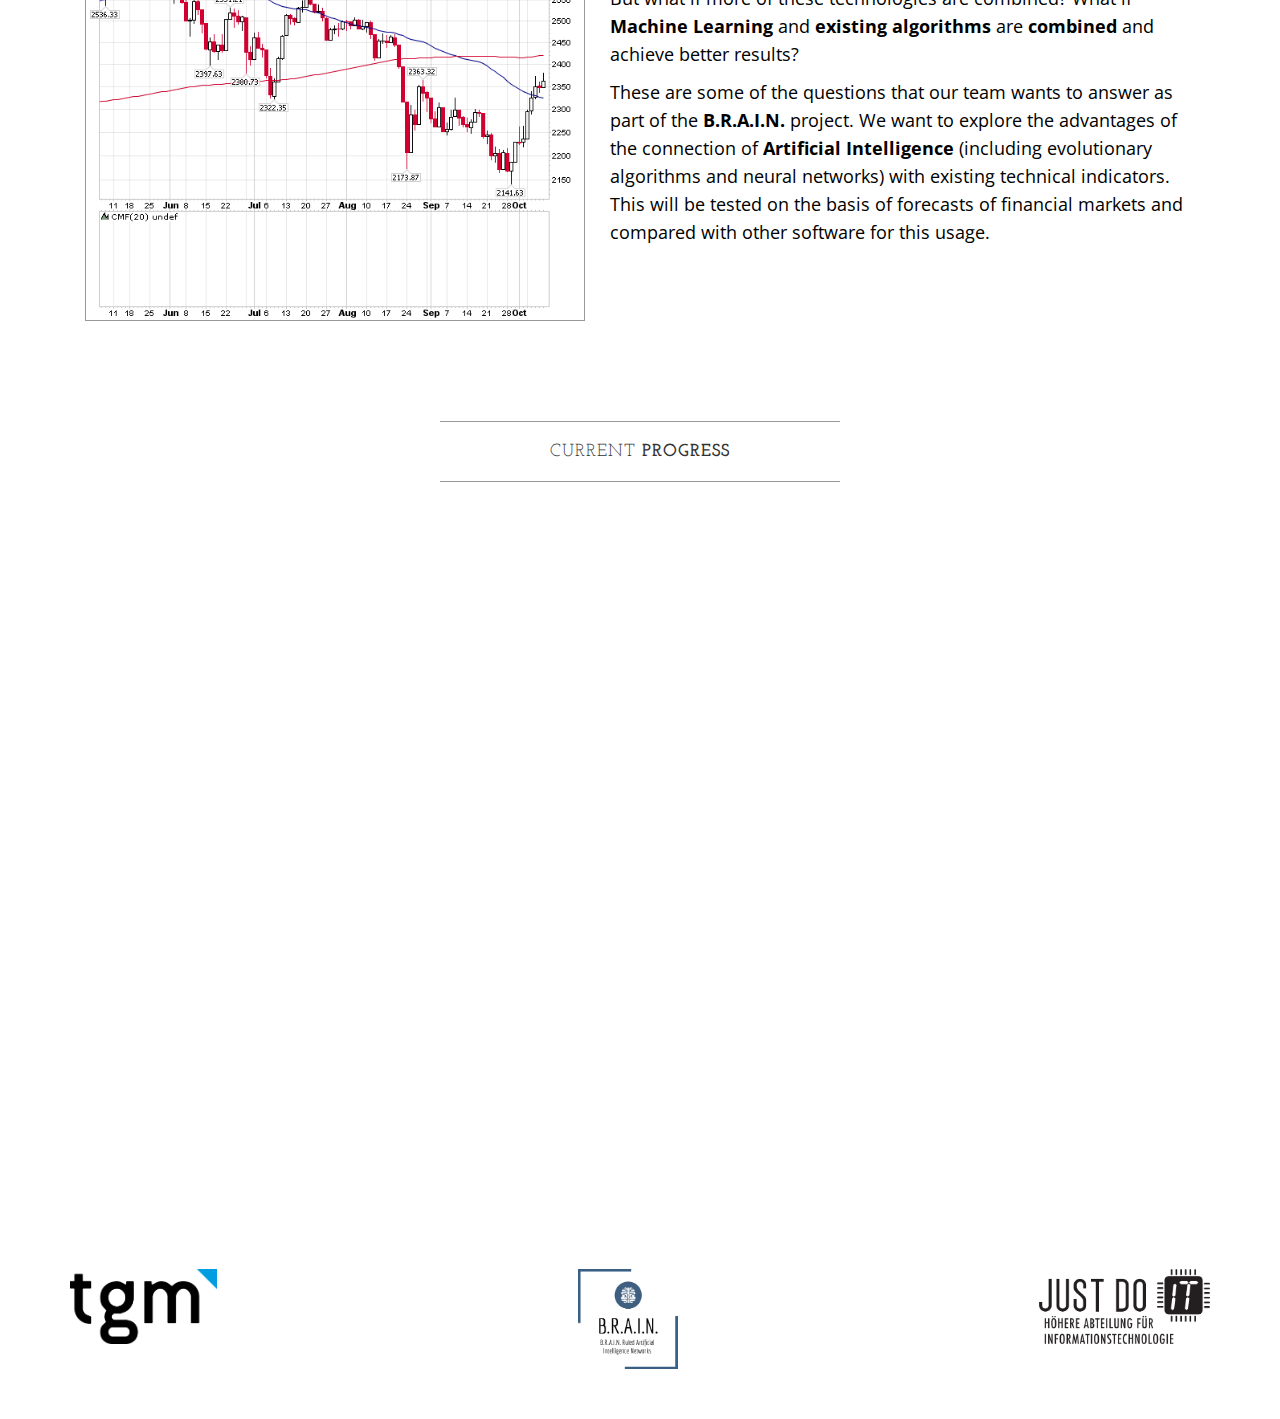
==== commit 029a615e: "added timeline" ====
--- a/internal/index.html
+++ b/internal/index.html
@@ -158,8 +158,7 @@
                     <strong>progress</strong>
                 </h2>
                 <hr>
-                <p>Use as many boxes as you like, and put anything you want in them! They are great for just about anything, the sky's the limit!</p>
-                <p>Lorem ipsum dolor sit amet, consectetur adipiscing elit. Nunc placerat diam quis nisl vestibulum dignissim. In hac habitasse platea dictumst. Interdum et malesuada fames ac ante ipsum primis in faucibus. Pellentesque habitant morbi tristique senectus et netus et malesuada fames ac turpis egestas.</p>
+                <p><iframe src='http://cdn.knightlab.com/libs/timeline3/latest/embed/index.html?source=1H9wCHv1eyA-XTk3SciUrnpLxpQHAKLsafoogdw6cnog&font=Default&lang=en&initial_zoom=2&height=650' width='100%' height='650' frameborder='0'></iframe></p>
             </div>
         </div>
     </div>
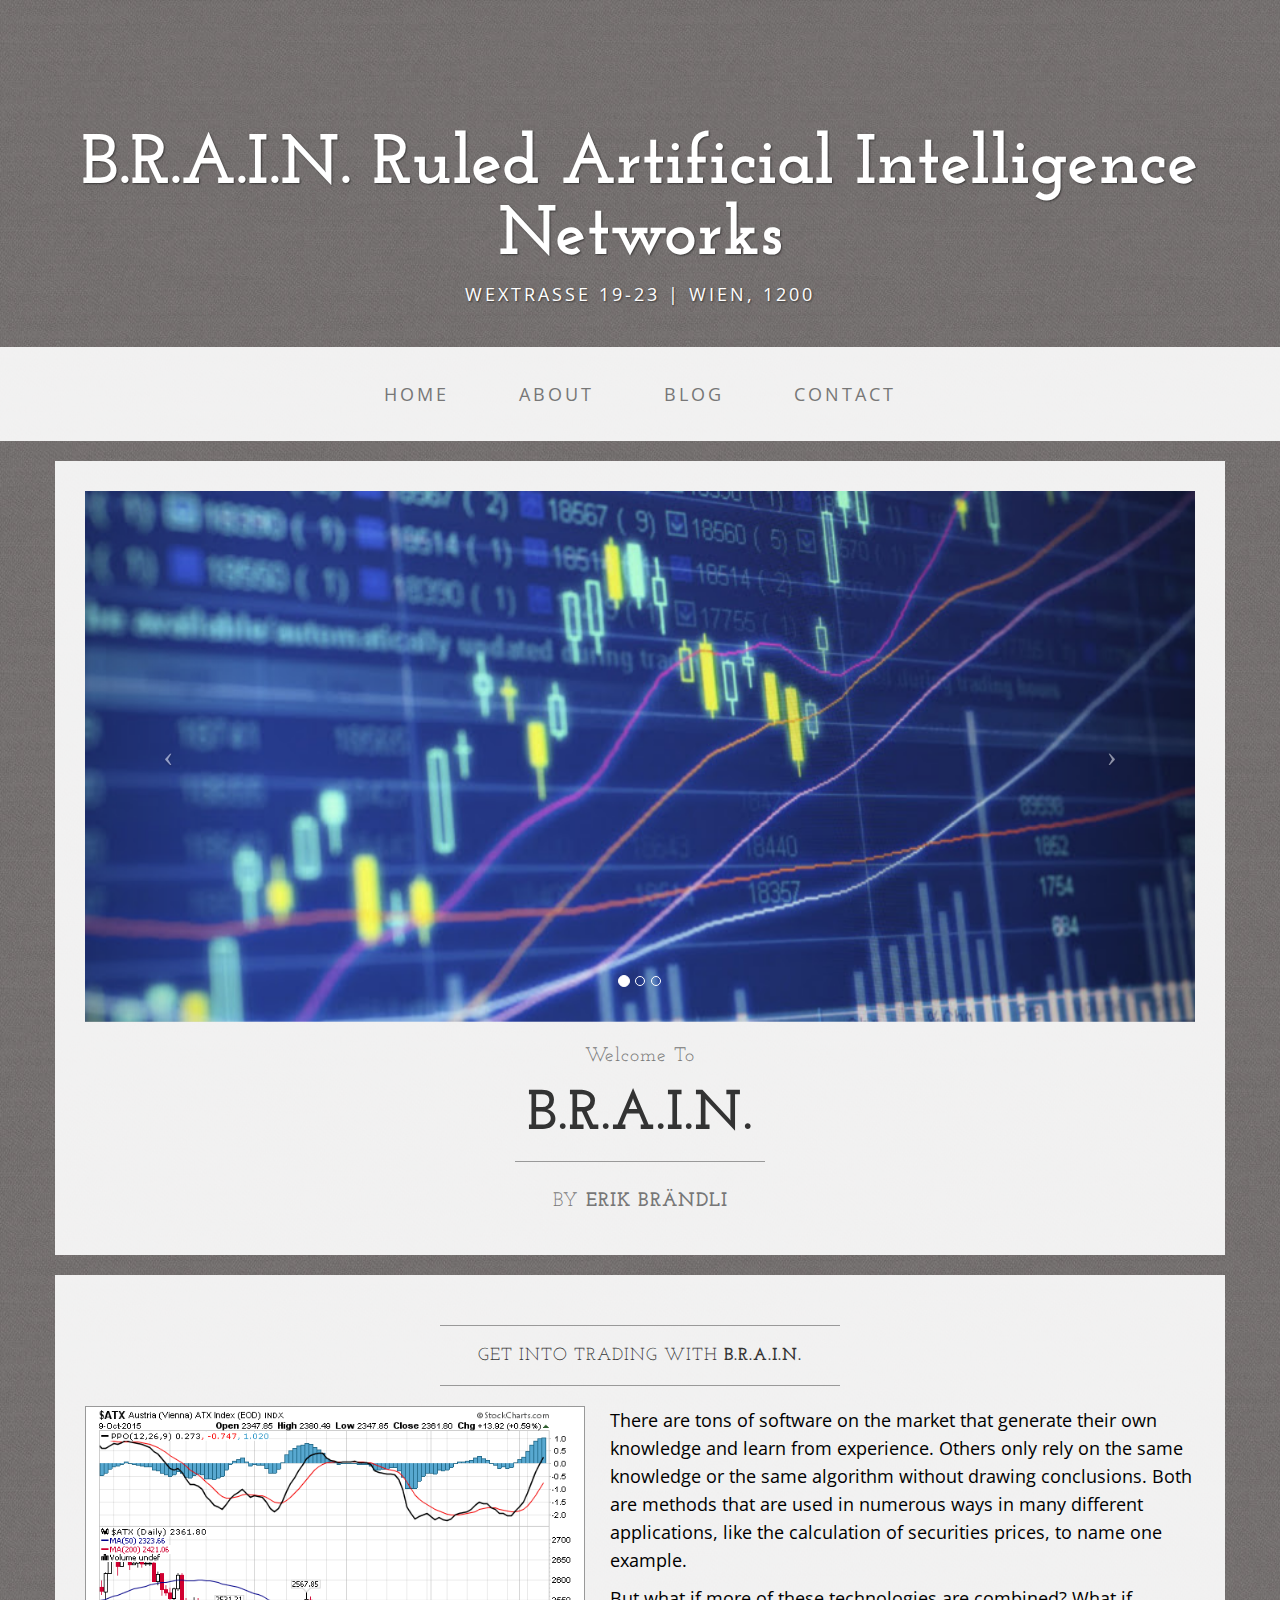
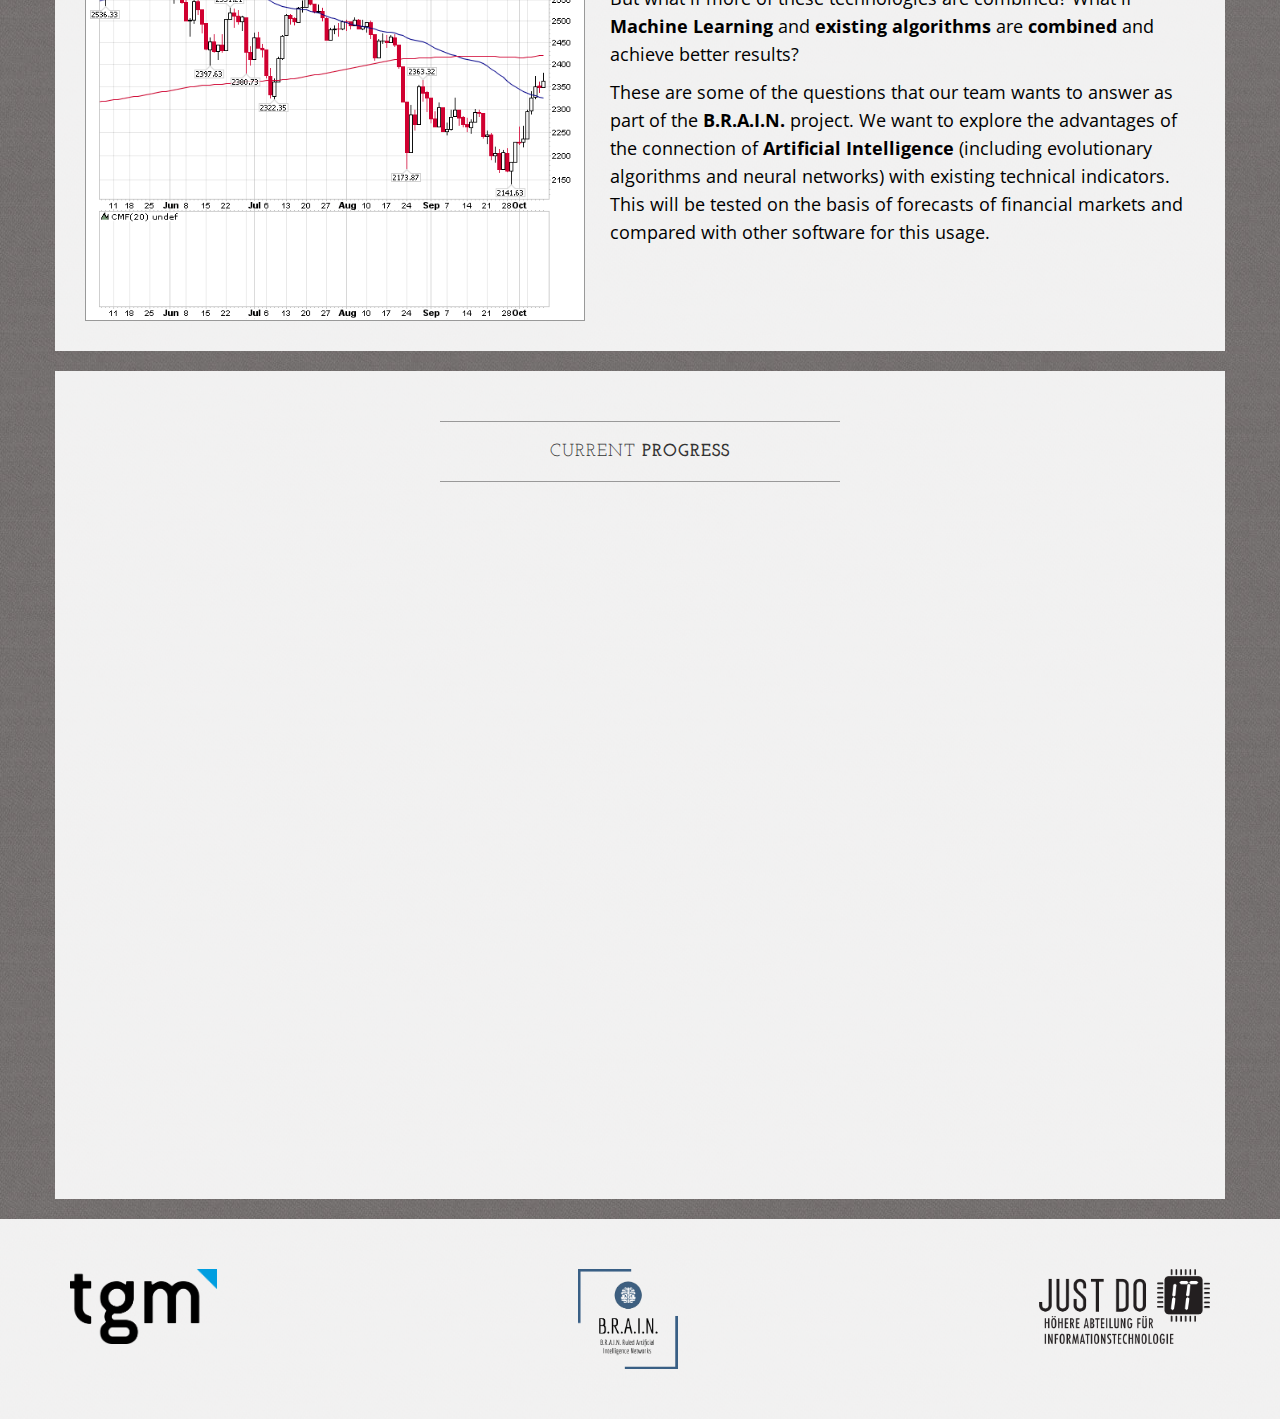
==== commit 6e1135f7: "updated internal" ====
--- a/internal/index.html
+++ b/internal/index.html
@@ -40,7 +40,7 @@
 <body>
 
 <div class="brand">B.R.A.I.N. Ruled Artificial Intelligence Networks</div>
-<div class="address-bar">Wextrasse 19-23 | Wien, 1200 | Tel: 123.456.7890</div>
+<div class="address-bar">Wextrasse 19-23 | Wien, 1200</div>
 
 <!-- Navigation -->
 <nav class="navbar navbar-default" role="navigation">
--- a/internal/css/business-casual.css
+++ b/internal/css/business-casual.css
@@ -6,11 +6,7 @@
 
 body {
     font-family: "Open Sans","Helvetica Neue",Helvetica,Arial,sans-serif;
-    background: url('../img/bg.jpg') no-repeat center center fixed;
-    -webkit-background-size: cover;
-    -moz-background-size: cover;
-    background-size: cover;
-    -o-background-size: cover;
+    background: url('../img/bg.jpg') repeat;
     padding-top: 100px;
 }
 
@@ -197,3 +193,6 @@
     }
 }
 
+.tcontent {
+    color: white;
+}